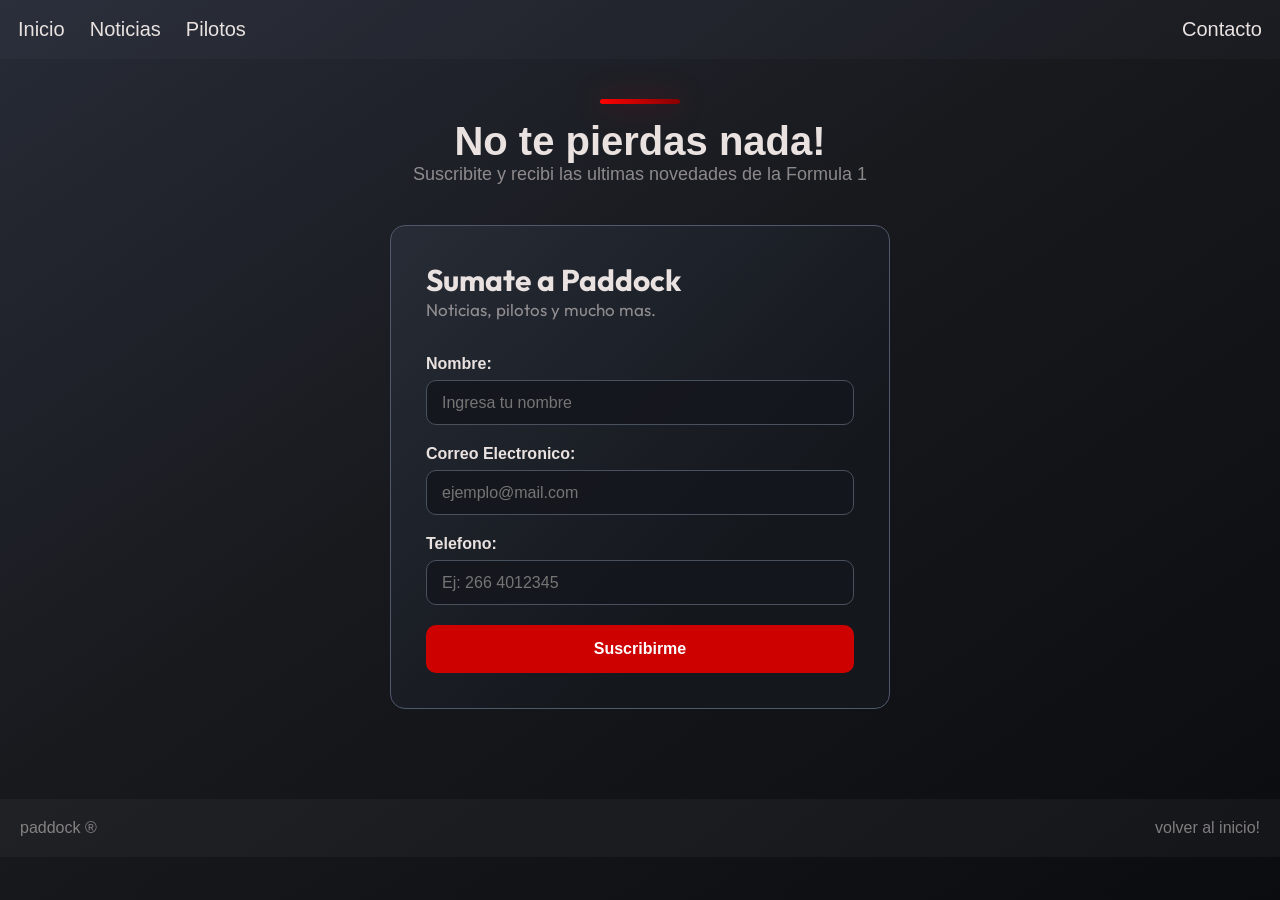
==== contacto.html @ fd80bc34 "CSS y JS al Formulario Termine de estilizar el form y el mensaje/resumen que muestra los datos ingre" ====
<!doctype html>
<html lang="es">
  <head>
    <meta charset="UTF-8" />
    <meta name="viewport" content="width=device-width, initial-scale=1.0" />
    <title>PADDOCK! - noticias</title>
    <link rel="stylesheet" href="styles.css" />

    <link href="https://fonts.googleapis.com/css2?family=Unbounded:wght@700&display=swap" rel="stylesheet" />
    <link href="https://fonts.googleapis.com/css2?family=Outfit:wght@400;600;700;800&display=swap" rel="stylesheet" />

    <script src="form.js" defer></script>
  </head>
  <body>
    <header>
      <nav>
        <a href="index.html">Inicio</a>
        <a href="noticias.html">Noticias</a>
        <a href="index.html#carrusel">Pilotos</a>
        <a href="contacto.html" id="a-contacto">Contacto</a>
      </nav>
    </header>

    <main>
      <h2 class="titulo">No te pierdas nada!</h2>
      <p id="parrafo">Suscribite y recibi las ultimas novedades de la Formula 1</p>

      <form action="" id="formulario">
        <h3>Sumate a Paddock</h3>
        <p>Noticias, pilotos y mucho mas.</p>

        <label for="nombre">Nombre:</label>
        <input id="nombre" type="text" name="nombre" placeholder="Ingresa tu nombre" required />

        <label for="correo">Correo Electronico:</label>
        <input id="correo" name="correo" placeholder="ejemplo@mail.com" required />

        <label for="telefono">Telefono:</label>
        <input id="telefono" name="telefono" placeholder="Ej: 266 4012345" />

        <button type="submit" id="boton">Suscribirme</button>
      </form>

      <div id="mensaje">
        <p id="mensaje-nombre"></p>
        <p id="mensaje-correo"></p>
        <p id="mensaje-telefono"></p>
      </div>
    </main>

    <footer>
      <p>paddock ®</p>
      <a href="index.html">volver al inicio!</a>
    </footer>
  </body>
</html>
---- styles.css ----
* {
  box-sizing: border-box;
  margin: 0;
  padding: 0;
}

html {
  font-family: sans-serif;
  color: #eae2e0;
  background: linear-gradient(to bottom right, #272b36 0%, #17191d 45%, #0b0c0f 100%);
  /*background-image: radial-gradient(circle at top left, rgb(100, 95, 85) 0%, rgb(45, 43, 40) 35%, rgb(19, 19, 19) 75%);*/

  scroll-behavior: smooth;
}

body {
  min-height: 100vh;
  position: relative;
}

/* barra de navegacion: espaciado, padding, color, hover (todas las paginas)*/
nav {
  display: flex;
  gap: 25px;
  padding: 18px;
  background-color: rgba(86, 86, 117, 0.08);
}

nav a {
  color: #eae2e0;

  cursor: pointer;
  font-size: 20px;
  font-family: sans-serif;
  text-decoration: none;
  transition: 0.25s;

  position: relative;
}

nav a:hover {
  color: #ff0000;
  transform: scale(1.01);
}

#a-contacto {
  margin-left: auto;
}

.marcador:after {
  content: "";
  width: 100%;
  height: 5px;

  border-radius: 0px;
  background-color: #df0400;

  position: absolute;
  top: 20px;
}

/*===============PAGINA PRINCIPAL=================*/

/* logotipo-titulo, centrado, tamaño de textos (h1 y p), margen/espaciado, hover */
#bienvenida {
  margin-top: 90px;
  margin-bottom: 40px;
  text-align: center;
}

#bienvenida h1 {
  font-family: "Unbounded", sans-serif;
  font-weight: 900;

  font-size: 90px;
  transition: 0.9s ease;
  width: max-content;
  margin: auto;
}

#bienvenida h1:hover {
  transform: scale(1.025); /*transform no modifica el espacio que el elemento ocupa, a diferencia de text-size*/
}

#bienvenida p {
  font-size: 20px;
  color: #eae2e08e;
}

.rojo {
  color: #df0400;
}

/* seccion de las tarjetas <a>*/
.tarjetas {
  max-width: 1200px;
  margin: auto;
  padding: 50px;

  display: flex;
  justify-content: center;
  flex-wrap: wrap;

  gap: 40px;
}

.tarjeta {
  max-width: 350px;
  min-width: 300px;

  background-color: #35373d6f;
  text-align: center;

  padding: 45px 15px;

  border-radius: 20px;
  cursor: pointer;

  display: flex;
  flex-direction: column;
  align-items: center;

  flex: 1;

  text-decoration: none;
  color: #eae0e0;

  transition: 0.5s ease;
}

.tarjeta h2 {
  padding-bottom: 10px;
  font-size: 30px;
}

.tarjeta p {
  font-size: 18px;
  color: #eae0e08e;
}

.tarjeta:hover {
  background-color: #35373dfd;
  transform: scale(1.03);
}

/*carrusel*/

#carrusel {
  margin: 50px auto;
  padding: 50px;

  border-top: 1px solid rgba(128, 128, 128, 0.068);

  display: flex;
  flex-direction: column;
  justify-content: center;
  align-items: center;
}

#carrusel h2 {
  font-size: 40px;
  margin: 20px 0px 30px 0px;

  position: relative;
}

#carrusel h2::before {
  content: "";
  width: 100px;
  height: 5px;

  border-radius: 10px;
  background-color: red;

  box-shadow: red 0px 0px 50px;

  position: absolute;
  bottom: 60px;

  left: 50%;
  transform: translateX(-50%);
}

#carruselImagenes {
  background-color: rgba(250, 235, 215, 0.174);
  width: 100%;
  max-width: 800px;
  aspect-ratio: 16/9;

  border-radius: 20px;
  position: relative;

  overflow: hidden;

  box-shadow: 1px 1px 40px rgb(41, 41, 41);
}

#carruselImagenes img {
  width: 100%;
  height: 100%;
  object-fit: cover;
  transition: 0.7s ease;
}

#carruselImagenes img:hover {
  transform: scale(1.05);
}

/*botones del carrusel*/
#carruselImagenes button {
  width: 40px;
  aspect-ratio: 1/1;
  padding: 10px;
  border-radius: 50%;
  cursor: pointer;

  background-color: rgba(250, 235, 215, 0.174);
  border: 1px solid grey;

  color: antiquewhite;

  transition: 0.5s;
  z-index: 1;
}

#carruselImagenes button:hover {
  background-color: rgba(250, 235, 215, 0.271);

  transform: scale(1.1);
}

#anterior {
  position: absolute;
  left: 20px;
  top: 45%;
}

#siguiente {
  position: absolute;
  right: 20px;
  top: 45%;
}

/*footer, posicionamiento, contenido (todas las paginas)*/
footer {
  position: relative;
  bottom: 0;

  padding: 20px;
  margin-top: 90px;
  background-color: rgba(88, 88, 88, 0.13);

  display: flex;
  justify-content: space-between;
}

footer p {
  opacity: 50%;
}

footer a {
  opacity: 50%;
  color: #eae2e0;
  text-decoration: none;

  transition: 0.5s ease;
}

footer a:hover {
  opacity: 100%;
  color: #eae2e0;
}

/*===============PAGINA NOTICIAS=================*/

/*contenedor de las noticias*/
#noticias > h2 {
  text-align: center;
  font-size: 40px;
  padding-top: 30px;
  padding-bottom: 30px;

  position: relative;

  display: block;
}

#noticias > h2::before {
  content: "";
  width: 180px;
  height: 5px;
  border-radius: 5px;

  background: linear-gradient(to right, rgb(253, 9, 9), rgb(174, 2, 2));

  position: absolute;
  top: 80px;

  left: 50%;
  transform: translateX(-50%);
}

#contenedor-noticias {
  max-width: 1200px;

  margin: 20px auto;
  padding: 0 30px;

  display: flex;
  gap: 30px;
  flex-wrap: wrap;
}

.noticia {
  background-color: rgba(88, 88, 88, 0.13);
  border-radius: 10px;

  min-width: 400px;

  padding: 15px 15px 55px 15px;

  display: flex;
  flex-direction: column;

  flex: 1;

  position: relative;

  transition: all 0.5s ease-in-out;
}

.contenedor-img {
  aspect-ratio: 16/9;

  border-radius: 10px;
  overflow: hidden;
}

.noticia:hover {
  transform: scale(1.02);
  background: linear-gradient(to bottom right, #363d4fdd 0%, #26292eca 45%, #303646c6 100%);
}

.contenedor-img img {
  width: 100%;
  height: 100%;

  aspect-ratio: 16/9;

  object-fit: cover;
  object-position: center;
}

/*elementos de cada noticia, titulo y parrafo*/
.noticia h2 {
  font-size: 40px;

  text-align: start;

  padding: 20px 0 20px 0px;
}

.noticia p {
  padding-top: 7px;

  font-size: 23px;
  color: #eae2e0da;
}

.info {
  font-size: 15px;
  text-align: end;
  color: #eae2e046;

  position: absolute;
  bottom: 10px;
  right: 15px;
}

/*================= FORMULARIO =================*/

.titulo {
  text-align: center;
  font-size: 40px;
  padding-top: 60px;
  padding-bottom: 0px;

  position: relative;
}

.titulo::before {
  content: "";
  width: 80px;
  height: 5px;
  border-radius: 5px;

  background: linear-gradient(to right, red, rgb(134, 0, 0));
  box-shadow: 0px 0px 30px rgba(255, 0, 0, 0.404);

  position: absolute;
  bottom: 60px;

  left: 50%;
  transform: translateX(-50%);
}

#parrafo {
  text-align: center;
  font-size: 18px;
  color: #eae0e08e;
  margin-bottom: 40px;
}

#formulario {
  width: 100%;
  max-width: 500px;

  padding: 35px;
  margin: auto;

  border: 1px solid #51586d;
  border-radius: 15px;

  display: flex;
  flex-direction: column;

  background: linear-gradient(to bottom right, #272c36 0%, #14171c 70%);
}

#formulario input {
  height: 45px;
  padding: 0 15px;

  margin-bottom: 20px;
  border-radius: 10px;

  color: white;
  font-size: 16px;

  border: 1px solid #49515c;
  background-color: #14171de7;
  transition: 0.3s;
}

#formulario label {
  font-size: 16px;
  font-weight: 600;

  padding-bottom: 7px;
  font-family: sans-serif;
}

#formulario input:focus {
  border-color: #df0400;
  outline: none;
}

/*titulo y parrafo dentro del form*/
#formulario h3 {
  font-family: "Outfit", sans-serif;
  font-size: 30px;
}

#formulario p {
  padding-bottom: 35px;
  font-size: 17px;
  font-family: "Outfit", sans-serif;

  color: #eae0e08e;
}

#boton {
  padding: 15px;
  border-radius: 10px;

  border-style: none;
  background-color: #cd0100;
  color: white;

  font-size: 16px;
  font-weight: 600;

  cursor: pointer;

  transition: 0.3s;
}

#boton:hover {
  background-color: #ff0000;
}

#mensaje {
  max-width: 400px;
  height: 150px;

  margin: 20px auto;
  padding: 30px;

  border: 1px solid #51586d;
  border-radius: 15px;

  text-align: center;

  background: linear-gradient(to bottom right, #272c36 0%, #14171c 70%);

  display: none;
}

#mensaje.visible {
  display: block;
}

#mensaje p {
  font-size: 18px;
  margin-bottom: 10px;
  font-family: Arial, "Helvetica Neue", Helvetica, sans-serif;
}

#mensaje-nombre {
  font-size: 20px;
  font-weight: 600;
}

/*media query pagina principal*/
@media (max-width: 768px) {
  .tarjetas {
    margin-bottom: 1000px auto;
    padding: 50px;
    display: flex;
    flex-direction: column;
    justify-content: center;
    align-items: center;
    gap: 40px;
  }

  .tarjeta {
    text-align: center;
    padding: 40px;
    flex: 110;
    width: 300px;
  }
}
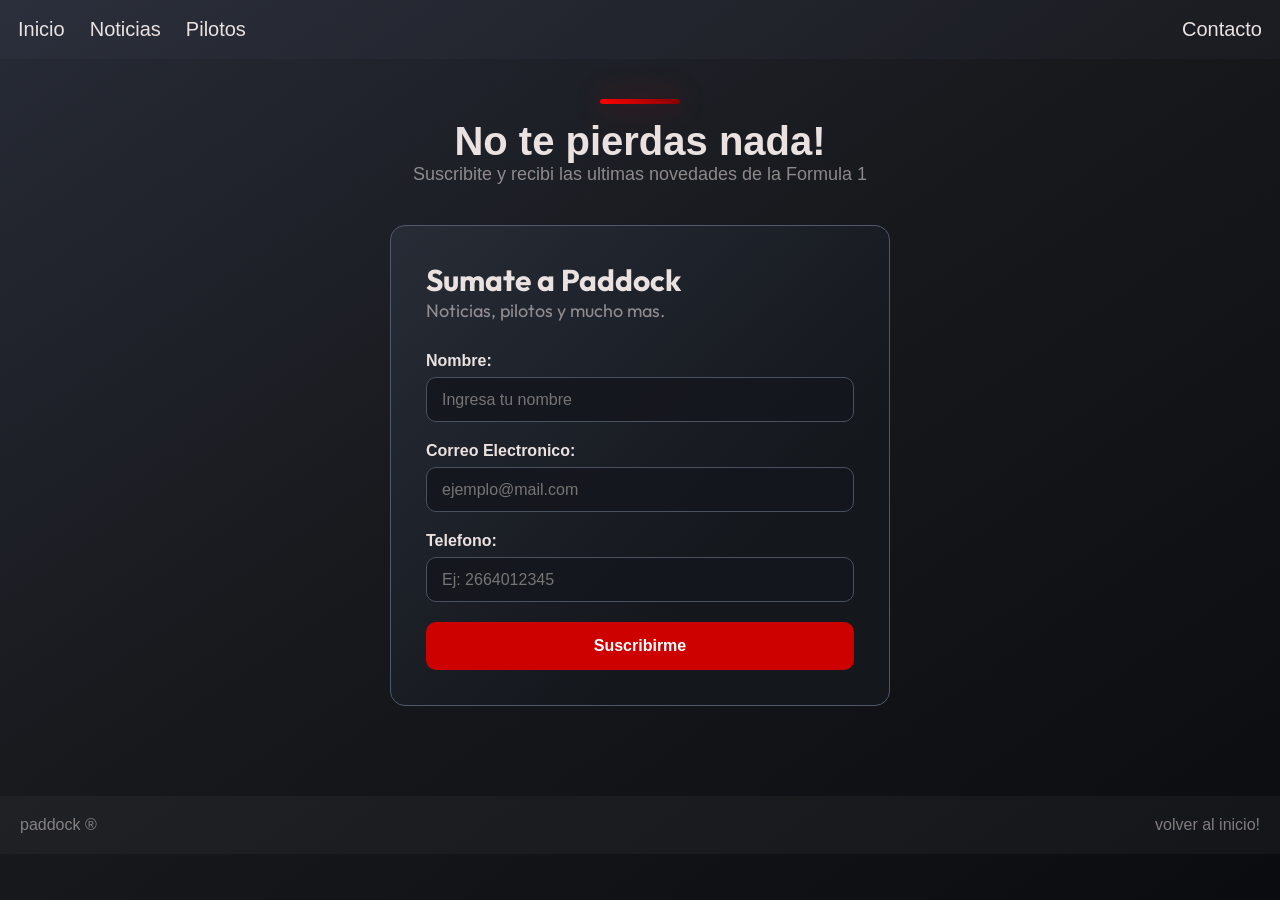
==== commit 5599b875: "Validaciones de formularios Realice las validaciones de datos con JS: Use Regex para validar las dir" ====
--- a/contacto.html
+++ b/contacto.html
@@ -23,20 +23,20 @@
 
     <main>
       <h2 class="titulo">No te pierdas nada!</h2>
-      <p id="parrafo">Suscribite y recibi las ultimas novedades de la Formula 1</p>
+      <p id="sub-titulo">Suscribite y recibi las ultimas novedades de la Formula 1</p>
 
       <form action="" id="formulario">
         <h3>Sumate a Paddock</h3>
-        <p>Noticias, pilotos y mucho mas.</p>
+        <p id="p-interno">Noticias, pilotos y mucho mas.</p>
 
         <label for="nombre">Nombre:</label>
         <input id="nombre" type="text" name="nombre" placeholder="Ingresa tu nombre" required />
 
         <label for="correo">Correo Electronico:</label>
-        <input id="correo" name="correo" placeholder="ejemplo@mail.com" required />
+        <input id="correo" type="email" name="correo" placeholder="ejemplo@mail.com" required />
 
         <label for="telefono">Telefono:</label>
-        <input id="telefono" name="telefono" placeholder="Ej: 266 4012345" />
+        <input id="telefono" name="telefono" placeholder="Ej: 2664012345" />
 
         <button type="submit" id="boton">Suscribirme</button>
       </form>
--- a/styles.css
+++ b/styles.css
@@ -379,6 +379,7 @@
 
 /*================= FORMULARIO =================*/
 
+/*titulo y subtitulo fuera del formulario*/
 .titulo {
   text-align: center;
   font-size: 40px;
@@ -404,13 +405,30 @@
   transform: translateX(-50%);
 }
 
-#parrafo {
+#sub-titulo {
   text-align: center;
   font-size: 18px;
   color: #eae0e08e;
   margin-bottom: 40px;
 }
 
+/*FORMULARIO (CONTENEDOR)*/
+
+#formulario h3 {
+  font-size: 30px;
+
+  font-family: "Outfit", sans-serif;
+}
+
+#p-interno {
+  font-size: 18px;
+  color: #eae0e08e;
+
+  margin-bottom: 30px;
+
+  font-family: "Outfit", sans-serif;
+}
+
 #formulario {
   width: 100%;
   max-width: 500px;
@@ -455,20 +473,6 @@
   outline: none;
 }
 
-/*titulo y parrafo dentro del form*/
-#formulario h3 {
-  font-family: "Outfit", sans-serif;
-  font-size: 30px;
-}
-
-#formulario p {
-  padding-bottom: 35px;
-  font-size: 17px;
-  font-family: "Outfit", sans-serif;
-
-  color: #eae0e08e;
-}
-
 #boton {
   padding: 15px;
   border-radius: 10px;
@@ -489,6 +493,14 @@
   background-color: #ff0000;
 }
 
+.error {
+  color: red;
+  font-size: 14px;
+  margin-top: -15px;
+  margin-bottom: 20px;
+}
+
+/*mensaje de SUSCRIPCION aprobada*/
 #mensaje {
   max-width: 400px;
   height: 150px;
@@ -514,11 +526,6 @@
   font-size: 18px;
   margin-bottom: 10px;
   font-family: Arial, "Helvetica Neue", Helvetica, sans-serif;
-}
-
-#mensaje-nombre {
-  font-size: 20px;
-  font-weight: 600;
 }
 
 /*media query pagina principal*/
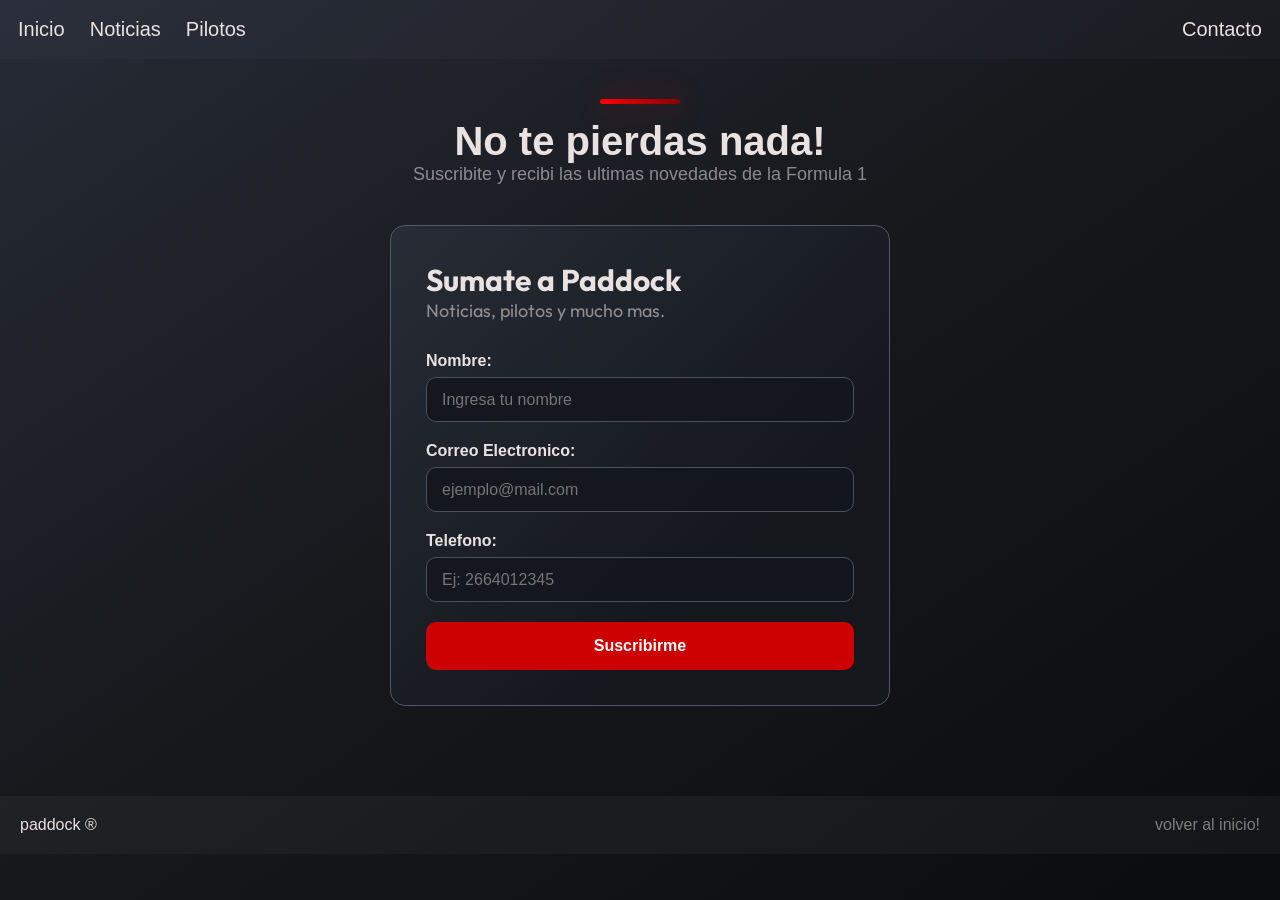
==== commit d97cf4d8: "Media querie (Noticias) Modifique los tamaños de fuentes de titulos, subtitulos y parrafos. Ademas d" ====
--- a/contacto.html
+++ b/contacto.html
@@ -17,7 +17,7 @@
         <a href="index.html">Inicio</a>
         <a href="noticias.html">Noticias</a>
         <a href="index.html#carrusel">Pilotos</a>
-        <a href="contacto.html" id="a-contacto">Contacto</a>
+        <a href="contacto.html" class="a-contacto" class="marcador">Contacto</a>
       </nav>
     </header>
 
@@ -27,13 +27,13 @@
 
       <form action="" id="formulario">
         <h3>Sumate a Paddock</h3>
-        <p id="p-interno">Noticias, pilotos y mucho mas.</p>
+        <p id="p-formulario">Noticias, pilotos y mucho mas.</p>
 
         <label for="nombre">Nombre:</label>
         <input id="nombre" type="text" name="nombre" placeholder="Ingresa tu nombre" required />
 
         <label for="correo">Correo Electronico:</label>
-        <input id="correo" type="email" name="correo" placeholder="ejemplo@mail.com" required />
+        <input id="correo" name="correo" placeholder="ejemplo@mail.com" required />
 
         <label for="telefono">Telefono:</label>
         <input id="telefono" name="telefono" placeholder="Ej: 2664012345" />
@@ -41,11 +41,7 @@
         <button type="submit" id="boton">Suscribirme</button>
       </form>
 
-      <div id="mensaje">
-        <p id="mensaje-nombre"></p>
-        <p id="mensaje-correo"></p>
-        <p id="mensaje-telefono"></p>
-      </div>
+      <div id="mensaje"></div>
     </main>
 
     <footer>
--- a/styles.css
+++ b/styles.css
@@ -43,7 +43,7 @@
   transform: scale(1.01);
 }
 
-#a-contacto {
+.a-contacto {
   margin-left: auto;
 }
 
@@ -85,6 +85,8 @@
 #bienvenida p {
   font-size: 20px;
   color: #eae2e08e;
+  max-width: 690px;
+  margin: auto;
 }
 
 .rojo {
@@ -254,10 +256,6 @@
   justify-content: space-between;
 }
 
-footer p {
-  opacity: 50%;
-}
-
 footer a {
   opacity: 50%;
   color: #eae2e0;
@@ -420,7 +418,7 @@
   font-family: "Outfit", sans-serif;
 }
 
-#p-interno {
+#p-formulario {
   font-size: 18px;
   color: #eae0e08e;
 
@@ -528,22 +526,216 @@
   font-family: Arial, "Helvetica Neue", Helvetica, sans-serif;
 }
 
-/*media query pagina principal*/
-@media (max-width: 768px) {
+/*media query's*/
+@media (max-width: 670px) {
+  /*============= PAGINA PRINCIPAL =============*/
+  nav {
+    gap: 20px;
+    padding: 14px;
+  }
+
+  nav a {
+    font-size: 16px;
+  }
+
+  footer {
+    padding: 14px;
+    margin-top: 60px;
+  }
+
+  footer a {
+    font-size: 13px;
+  }
+
+  #bienvenida {
+    margin-top: 45px;
+    margin-bottom: 40px;
+    text-align: center;
+  }
+
+  #bienvenida h1 {
+    font-size: 42px;
+    width: auto;
+  }
+
+  #bienvenida p {
+    font-size: 17px;
+    color: #eae2e08e;
+
+    max-width: 360px;
+    margin: auto;
+  }
+
   .tarjetas {
-    margin-bottom: 1000px auto;
-    padding: 50px;
+    padding: 30px 30px;
+    gap: 20px;
+
+    flex-direction: column;
+    align-items: center;
+  }
+
+  .tarjeta {
+    padding: 25px 20px;
+    min-width: 0px; /*sino, provoca desbordamiento*/
+  }
+
+  .tarjeta h2 {
+    padding-bottom: 5px;
+    font-size: 22px;
+  }
+
+  .tarjeta p {
+    font-size: 15px;
+  }
+
+  #carrusel {
+    padding: 0px 15px;
+    min-width: 0px;
+  }
+
+  #carrusel h2 {
+    font-size: 28px;
+    margin: 60px 0px 15px 0px;
+  }
+
+  #carrusel h2::before {
+    top: -15px;
+    width: 70px;
+  }
+
+  #siguiente,
+  #anterior {
+    top: 45%;
+  }
+
+  #carruselImagenes button {
+    width: 30px;
+    height: 30px;
+
+    padding: 0;
+  }
+
+  /*============= PAGINA NOTICIAS =============*/
+
+  #noticias > h2 {
+    font-size: 30px;
+    padding-top: 30px;
+    padding-bottom: 30px;
+  }
+
+  #noticias > h2::before {
+    content: "";
+    width: 110px;
+    top: 65px;
+  }
+
+  #contenedor-noticias {
+    margin: 0px auto;
+    padding: 0 15px;
+
     display: flex;
     flex-direction: column;
-    justify-content: center;
-    align-items: center;
-    gap: 40px;
-  }
-
-  .tarjeta {
-    text-align: center;
-    padding: 40px;
-    flex: 110;
-    width: 300px;
-  }
-}
+    flex-wrap: wrap;
+
+    gap: 15px;
+  }
+
+  .noticia {
+    min-width: 0px;
+    padding: 10px;
+    padding-bottom: 50px;
+  }
+
+  .noticia h2 {
+    font-size: 22px;
+    padding: 10px 0 5px 0px;
+  }
+
+  .noticia p {
+    font-size: 15px;
+  }
+
+  .info {
+    font-size: 12px;
+  }
+
+  /*============= PAGINA CONTACTO =============*/
+
+  .titulo {
+    font-size: 30px;
+    padding-top: 40px;
+  }
+
+  .titulo::before {
+    width: 55px;
+    bottom: 40px;
+  }
+
+  #sub-titulo {
+    font-size: 13px;
+    max-width: 300px;
+
+    margin: auto;
+    margin-bottom: 35px;
+  }
+
+  /*dentro del form*/
+  #formulario h3 {
+    font-size: 25px;
+  }
+
+  #p-formulario {
+    font-size: 13px;
+
+    margin-bottom: 22px;
+  }
+
+  #formulario {
+    min-width: 0px;
+    padding: 20px;
+
+    margin: 0px 10px;
+  }
+
+  #formulario input {
+    height: 35px;
+
+    margin-bottom: 15px;
+
+    font-size: 13px;
+  }
+
+  #formulario label {
+    font-size: 13px;
+    padding-bottom: 5px;
+  }
+
+  #boton {
+    padding: 10px;
+
+    font-size: 13px;
+    font-weight: 600;
+  }
+
+  .error {
+    font-size: 11px;
+    margin-top: -10px;
+    margin-bottom: 10px;
+  }
+
+  /*mensaje de SUSCRIPCION*/
+  #mensaje {
+    min-width: 0px;
+    height: 150px;
+
+    margin: 20px auto;
+    padding: 20px;
+  }
+
+  #mensaje p {
+    font-size: 14px;
+    margin-bottom: 5px;
+  }
+}
+
+/* luuxcascuello@gmail.com */
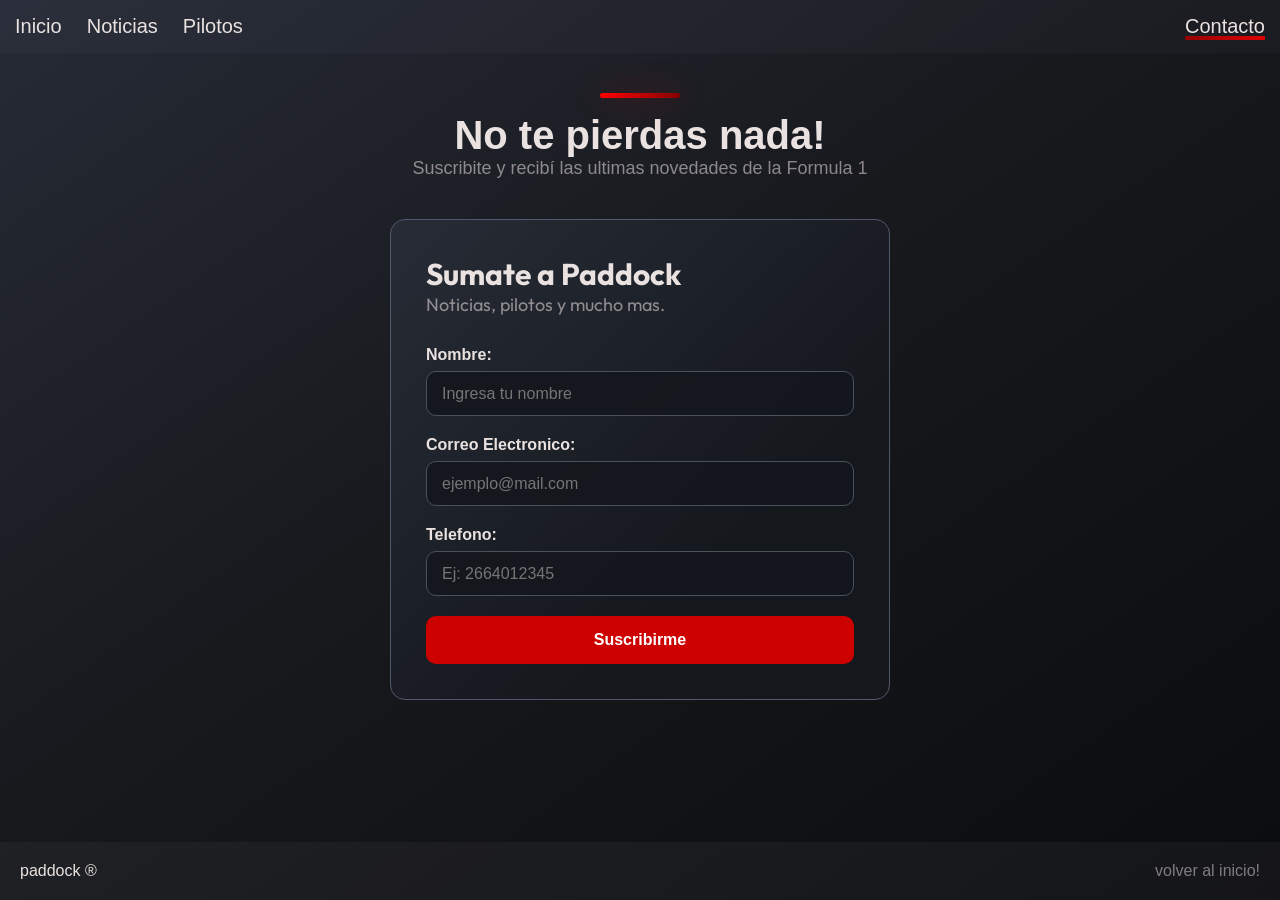
==== commit 40208e3b: "Detalles. Refine el media query de contacto y solucione un conflicto con la posición del footer. Ade" ====
--- a/contacto.html
+++ b/contacto.html
@@ -3,7 +3,7 @@
   <head>
     <meta charset="UTF-8" />
     <meta name="viewport" content="width=device-width, initial-scale=1.0" />
-    <title>PADDOCK! - noticias</title>
+    <title>PADDOCK! - suscripcion</title>
     <link rel="stylesheet" href="styles.css" />
 
     <link href="https://fonts.googleapis.com/css2?family=Unbounded:wght@700&display=swap" rel="stylesheet" />
@@ -17,13 +17,13 @@
         <a href="index.html">Inicio</a>
         <a href="noticias.html">Noticias</a>
         <a href="index.html#carrusel">Pilotos</a>
-        <a href="contacto.html" class="a-contacto" class="marcador">Contacto</a>
+        <a href="contacto.html" class="a-contacto marcador">Contacto</a>
       </nav>
     </header>
 
     <main>
-      <h2 class="titulo">No te pierdas nada!</h2>
-      <p id="sub-titulo">Suscribite y recibi las ultimas novedades de la Formula 1</p>
+      <h1 class="titulo">No te pierdas nada!</h1>
+      <p id="sub-titulo">Suscribite y recibí las ultimas novedades de la Formula 1</p>
 
       <form action="" id="formulario">
         <h3>Sumate a Paddock</h3>
@@ -36,7 +36,7 @@
         <input id="correo" name="correo" placeholder="ejemplo@mail.com" required />
 
         <label for="telefono">Telefono:</label>
-        <input id="telefono" name="telefono" placeholder="Ej: 2664012345" />
+        <input id="telefono" name="telefono" placeholder="Ej: 2664012345" required />
 
         <button type="submit" id="boton">Suscribirme</button>
       </form>
--- a/styles.css
+++ b/styles.css
@@ -15,14 +15,18 @@
 
 body {
   min-height: 100vh;
-  position: relative;
-}
-
+  display: flex;
+  flex-direction: column;
+}
+
+main {
+  flex: 1;
+}
 /* barra de navegacion: espaciado, padding, color, hover (todas las paginas)*/
 nav {
   display: flex;
   gap: 25px;
-  padding: 18px;
+  padding: 15px;
   background-color: rgba(86, 86, 117, 0.08);
 }
 
@@ -50,13 +54,14 @@
 .marcador:after {
   content: "";
   width: 100%;
-  height: 5px;
-
-  border-radius: 0px;
-  background-color: #df0400;
+  height: 4px;
+
+  border-radius: 1px;
+  background: linear-gradient(to left, rgb(225, 1, 1), rgb(150, 1, 1));
 
   position: absolute;
-  top: 20px;
+  top: 21px;
+  left: 0;
 }
 
 /*===============PAGINA PRINCIPAL=================*/
@@ -245,9 +250,6 @@
 
 /*footer, posicionamiento, contenido (todas las paginas)*/
 footer {
-  position: relative;
-  bottom: 0;
-
   padding: 20px;
   margin-top: 90px;
   background-color: rgba(88, 88, 88, 0.13);
@@ -272,7 +274,7 @@
 /*===============PAGINA NOTICIAS=================*/
 
 /*contenedor de las noticias*/
-#noticias > h2 {
+#titulo-seccion {
   text-align: center;
   font-size: 40px;
   padding-top: 30px;
@@ -283,7 +285,7 @@
   display: block;
 }
 
-#noticias > h2::before {
+#titulo-seccion::before {
   content: "";
   width: 180px;
   height: 5px;
@@ -527,6 +529,7 @@
 }
 
 /*media query's*/
+
 @media (max-width: 670px) {
   /*============= PAGINA PRINCIPAL =============*/
   nav {
@@ -538,9 +541,14 @@
     font-size: 16px;
   }
 
+  .marcador:after {
+    height: 3px;
+    top: 17px;
+    left: 0;
+  }
+
   footer {
     padding: 14px;
-    margin-top: 60px;
   }
 
   footer a {
@@ -617,13 +625,13 @@
 
   /*============= PAGINA NOTICIAS =============*/
 
-  #noticias > h2 {
+  #titulo-seccion {
     font-size: 30px;
     padding-top: 30px;
     padding-bottom: 30px;
   }
 
-  #noticias > h2::before {
+  #titulo-seccion::before {
     content: "";
     width: 110px;
     top: 65px;
@@ -691,10 +699,9 @@
   }
 
   #formulario {
+    width: calc(100% - 40px);
     min-width: 0px;
     padding: 20px;
-
-    margin: 0px 10px;
   }
 
   #formulario input {
@@ -726,9 +733,7 @@
   /*mensaje de SUSCRIPCION*/
   #mensaje {
     min-width: 0px;
-    height: 150px;
-
-    margin: 20px auto;
+    width: calc(100% - 40px);
     padding: 20px;
   }
 
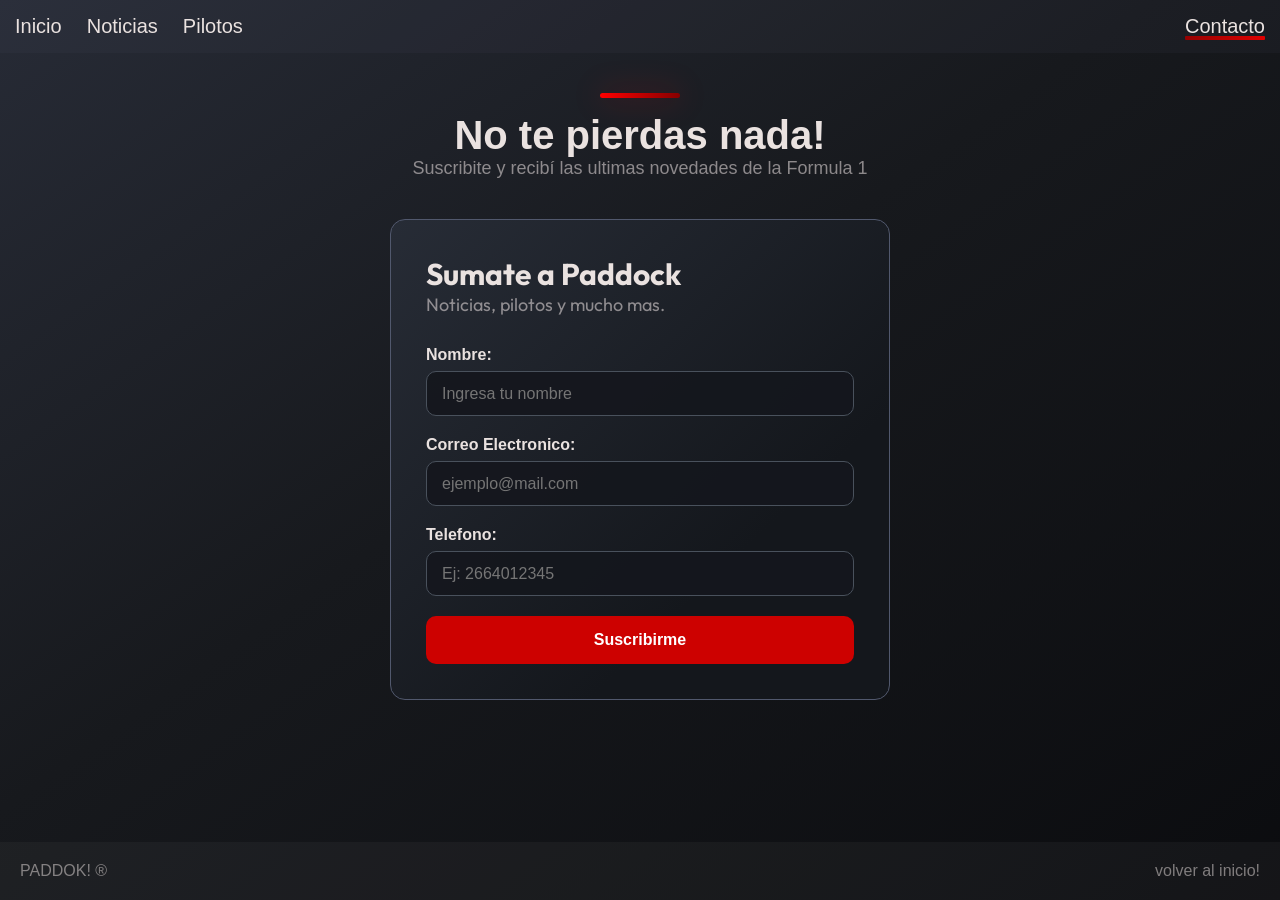
==== commit da00d972: "Legibilidad intente mejorar la legibilidad del codigo añadiendo comentarios y mejorando detalles en " ====
--- a/contacto.html
+++ b/contacto.html
@@ -45,7 +45,7 @@
     </main>
 
     <footer>
-      <p>paddock ®</p>
+      <a href="#">PADDOK! ®</a>
       <a href="index.html">volver al inicio!</a>
     </footer>
   </body>
--- a/styles.css
+++ b/styles.css
@@ -8,7 +8,6 @@
   font-family: sans-serif;
   color: #eae2e0;
   background: linear-gradient(to bottom right, #272b36 0%, #17191d 45%, #0b0c0f 100%);
-  /*background-image: radial-gradient(circle at top left, rgb(100, 95, 85) 0%, rgb(45, 43, 40) 35%, rgb(19, 19, 19) 75%);*/
 
   scroll-behavior: smooth;
 }
@@ -22,6 +21,7 @@
 main {
   flex: 1;
 }
+
 /* barra de navegacion: espaciado, padding, color, hover (todas las paginas)*/
 nav {
   display: flex;
@@ -64,9 +64,32 @@
   left: 0;
 }
 
+/*footer, posicionamiento, color y tamaño de enlaces (todas las paginas)*/
+footer {
+  padding: 20px;
+  margin-top: 90px;
+  background-color: rgba(88, 88, 88, 0.13);
+
+  display: flex;
+  justify-content: space-between;
+}
+
+footer a {
+  opacity: 50%;
+  color: #eae2e0;
+  text-decoration: none;
+
+  transition: 0.5s ease;
+}
+
+footer a:hover {
+  opacity: 100%;
+  color: #eae2e0;
+}
+
 /*===============PAGINA PRINCIPAL=================*/
 
-/* logotipo-titulo, centrado, tamaño de textos (h1 y p), margen/espaciado, hover */
+/* logotipo, centrado y tamaño de textos (h1 y p), margen/espaciado, hover */
 #bienvenida {
   margin-top: 90px;
   margin-bottom: 40px;
@@ -84,7 +107,7 @@
 }
 
 #bienvenida h1:hover {
-  transform: scale(1.025); /*transform no modifica el espacio que el elemento ocupa, a diferencia de text-size*/
+  transform: scale(1.025);
 }
 
 #bienvenida p {
@@ -98,7 +121,7 @@
   color: #df0400;
 }
 
-/* seccion de las tarjetas <a>*/
+/* seccion de tarjetas <a>*/
 .tarjetas {
   max-width: 1200px;
   margin: auto;
@@ -151,7 +174,6 @@
 }
 
 /*carrusel*/
-
 #carrusel {
   margin: 50px auto;
   padding: 50px;
@@ -188,6 +210,7 @@
   transform: translateX(-50%);
 }
 
+/*es el contenedor de las imagenes...*/
 #carruselImagenes {
   background-color: rgba(250, 235, 215, 0.174);
   width: 100%;
@@ -218,7 +241,7 @@
   width: 40px;
   aspect-ratio: 1/1;
   padding: 10px;
-  border-radius: 50%;
+  border-radius: 100%;
   cursor: pointer;
 
   background-color: rgba(250, 235, 215, 0.174);
@@ -248,32 +271,8 @@
   top: 45%;
 }
 
-/*footer, posicionamiento, contenido (todas las paginas)*/
-footer {
-  padding: 20px;
-  margin-top: 90px;
-  background-color: rgba(88, 88, 88, 0.13);
-
-  display: flex;
-  justify-content: space-between;
-}
-
-footer a {
-  opacity: 50%;
-  color: #eae2e0;
-  text-decoration: none;
-
-  transition: 0.5s ease;
-}
-
-footer a:hover {
-  opacity: 100%;
-  color: #eae2e0;
-}
-
 /*===============PAGINA NOTICIAS=================*/
 
-/*contenedor de las noticias*/
 #titulo-seccion {
   text-align: center;
   font-size: 40px;
@@ -300,6 +299,7 @@
   transform: translateX(-50%);
 }
 
+/*contenedor de todas las noticias existentes */
 #contenedor-noticias {
   max-width: 1200px;
 
@@ -311,6 +311,7 @@
   flex-wrap: wrap;
 }
 
+/*contenedor de cada noticia indivudual*/
 .noticia {
   background-color: rgba(88, 88, 88, 0.13);
   border-radius: 10px;
@@ -329,18 +330,19 @@
   transition: all 0.5s ease-in-out;
 }
 
-.contenedor-img {
-  aspect-ratio: 16/9;
-
-  border-radius: 10px;
-  overflow: hidden;
-}
-
 .noticia:hover {
   transform: scale(1.02);
   background: linear-gradient(to bottom right, #363d4fdd 0%, #26292eca 45%, #303646c6 100%);
 }
 
+/*Posicionamiento y tamaño de las imagenes*/
+.contenedor-img {
+  aspect-ratio: 16/9;
+
+  border-radius: 10px;
+  overflow: hidden;
+}
+
 .contenedor-img img {
   width: 100%;
   height: 100%;
@@ -351,7 +353,7 @@
   object-position: center;
 }
 
-/*elementos de cada noticia, titulo y parrafo*/
+/*titulo y parrafo de cada noticia*/
 .noticia h2 {
   font-size: 40px;
 
@@ -412,8 +414,7 @@
   margin-bottom: 40px;
 }
 
-/*FORMULARIO (CONTENEDOR)*/
-
+/*titulo y parrafo dentro del formulario*/
 #formulario h3 {
   font-size: 30px;
 
@@ -429,6 +430,7 @@
   font-family: "Outfit", sans-serif;
 }
 
+/*contenedor del formulario*/
 #formulario {
   width: 100%;
   max-width: 500px;
@@ -445,6 +447,7 @@
   background: linear-gradient(to bottom right, #272c36 0%, #14171c 70%);
 }
 
+/*inputs y labels del formulario*/
 #formulario input {
   height: 45px;
   padding: 0 15px;
@@ -529,8 +532,7 @@
 }
 
 /*media query's*/
-
-@media (max-width: 670px) {
+@media (max-width: 620px) {
   /*============= PAGINA PRINCIPAL =============*/
   nav {
     gap: 20px;
@@ -742,5 +744,3 @@
     margin-bottom: 5px;
   }
 }
-
-/* luuxcascuello@gmail.com */
